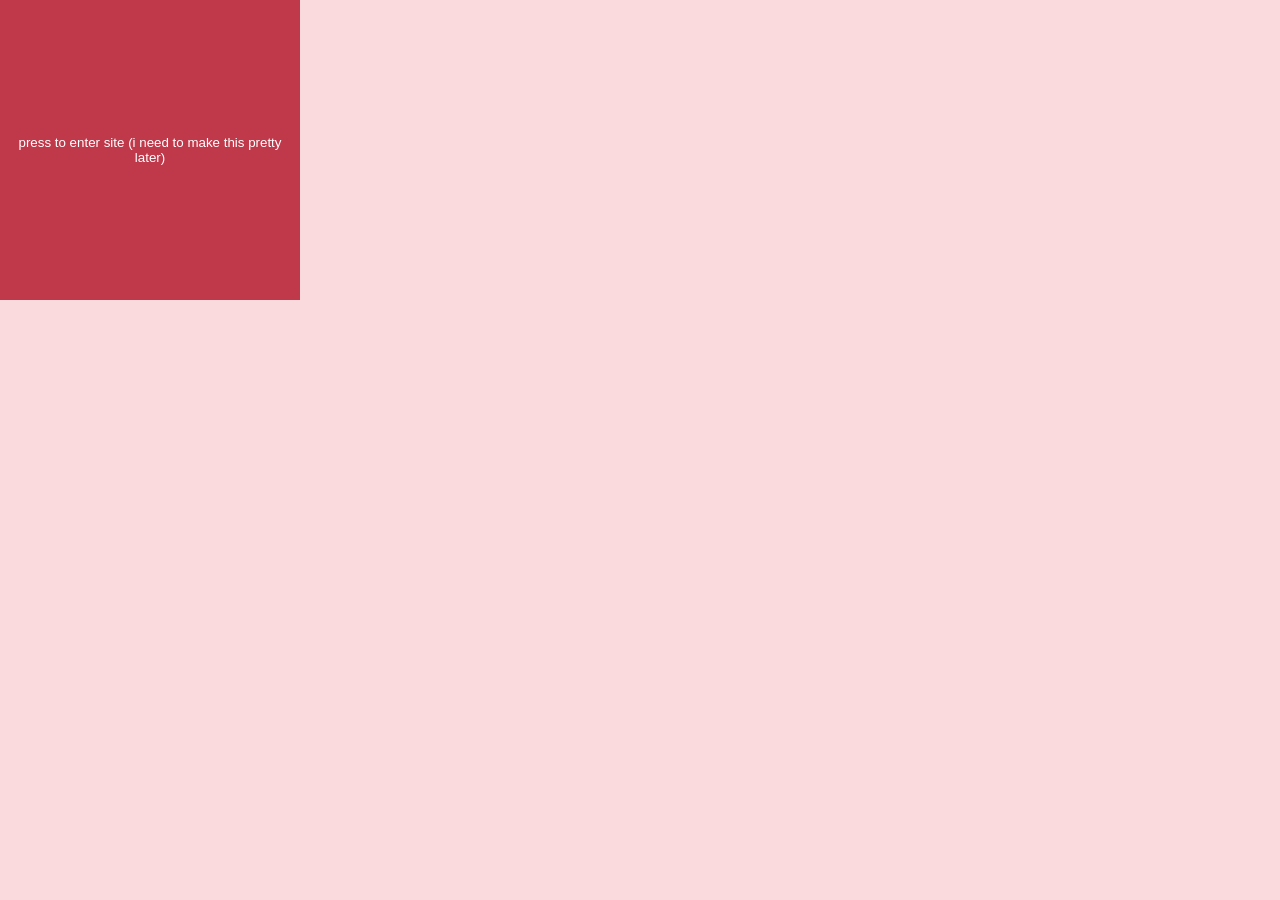
==== index.html @ 754f4a67 "made the nav bar prettier again... 4 theme + a dark mode for each theme can be mix and matched" ====
<!DOCTYPE html>
    <head>
        <link rel="stylesheet" href="style.css">
        <link rel = "icon" href = "placeholder.png">
        <title>Welcome!</title>
    </head>
    <body class = "home">
        <a href="home.html">
            <button class= "enterButton">
                press to enter site (i need to make this pretty later)
            </button>
        </a>
    </body>
</html>
---- style.css ----
@font-face{
    font-family: "Google-Sans" ;
    src: url('./assets/fonts/GoogleSans-VariableFont_GRAD\,opsz\,wght.ttf')
}

/* Color Themes and stuff*/
:root { /* Red - default */
    --bg: #FADADD;
    --text: #C0394B;
    --buttonBg: #C0394B;
    --buttonText: #FFFFFF;
    --navBg: #7B1A26;
    --navText: #FADADD;
    --navHover: #4A0D15;
}

:root.blue {
    --bg: #D6EAF8;
    --text: #1A6FA8;
    --buttonBg: #1A6FA8;
    --buttonText: #FFFFFF;
    --navBg: #0D3B5E;
    --navText: #D6EAF8;
    --navHover: #07202F;
}

:root.yellow {
    --bg: #FEF9E7;
    --text: #B8860B;
    --buttonBg: #B8860B;
    --buttonText: #FFFFFF;
    --navBg: #6E5200;
    --navText: #FEF9E7;
    --navHover: #3D2D00;
}

:root.green {
    --bg: #D5F5E3;
    --text: #1E8449;
    --buttonBg: #1E8449;
    --buttonText: #FFFFFF;
    --navBg: #0B3D20;
    --navText: #D5F5E3;
    --navHover: #062B12;
}

:root.dark {
    --bg: #5C1A22;
    --text: #FADADD;
    --buttonBg: #8B2535;
    --buttonText: #FFFFFF;
    --navBg: #1A0005;
    --navText: #FADADD;
    --navHover: #0D0002;
}

:root.blue.dark {
    --bg: #0D3B5E;
    --text: #D6EAF8;
    --buttonBg: #1A6FA8;
    --buttonText: #FFFFFF;
    --navBg: #051520;
    --navText: #D6EAF8;
    --navHover: #020A10;
}

:root.yellow.dark {
    --bg: #6E5200;
    --text: #FEF9E7;
    --buttonBg: #B8860B;
    --buttonText: #FFFFFF;
    --navBg: #2A1F00;
    --navText: #FEF9E7;
    --navHover: #110C00;
}

:root.green.dark {
    --bg: #0B3D20;
    --text: #D5F5E3;
    --buttonBg: #1E8449;
    --buttonText: #FFFFFF;
    --navBg: #03150B;
    --navText: #D5F5E3;
    --navHover: #010A05;
}

html{
    scroll-behavior: smooth;
    overscroll-behavior: none;
}

body{
    background-color: var(--bg);
    color: var(--text);
    margin: 0;
    padding: 0;
    font-family: "Google-Sans";
    overscroll-behavior: none;
}

button{
    background-color: var(--buttonBg);
    color: var(--navText);
    border:none;
    padding:10px;
    font-size: auto;

}

ul {
    margin: 0;
    padding: 0;
    background-color: var(--navBg);
    overflow: hidden;
    display: flex;
    align-items: center;
    list-style:none;
}


ul li {
    float:left;
}

ul li a {
    display: block;
    color: var(--navText);
    text-align: center;
    padding: 14px 16px;
    text-decoration: none;
}

ul li a:hover{
    background-color: var(--navHover);
}

ul li button{
    margin-left: 10px;
    margin-right: 10px;
}

ul li button:hover{
    background-color: var(--navHover);

}

.logo{
    height:50px;
    width:auto;
    display: block;
    padding: 10px;

}


.enterButton{
    background-color: var(--buttonBg);
    color: var(--buttonText);
    height: 300px;
    width: 300px;
}
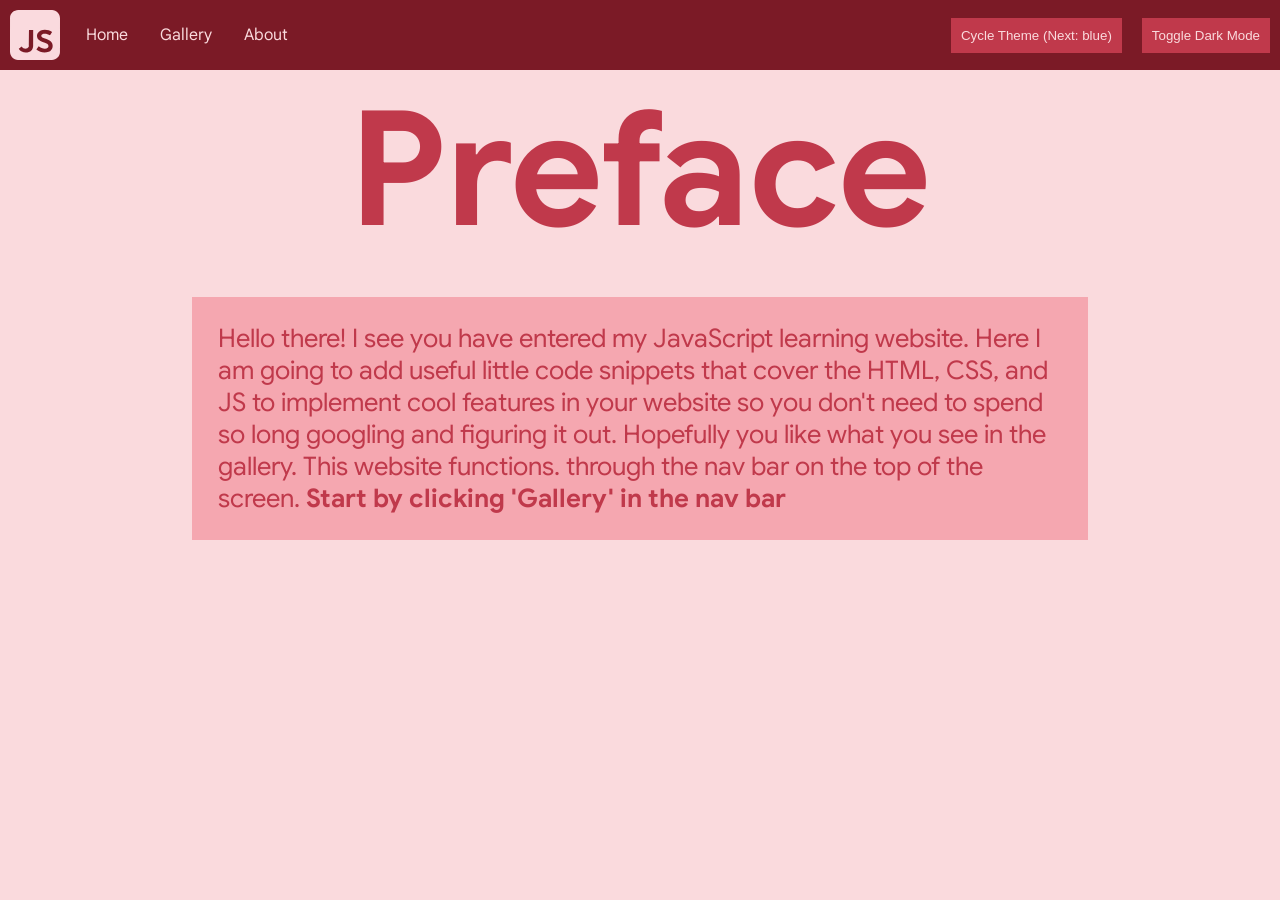
==== commit c7cffb7a: "fixed a mistake in the body of the preface" ====
--- a/index.html
+++ b/index.html
@@ -1,14 +1,35 @@
 <!DOCTYPE html>
     <head>
         <link rel="stylesheet" href="style.css">
-        <link rel = "icon" href = "placeholder.png">
-        <title>Welcome!</title>
+        <link rel = "icon" href = "assets/img/SVG/Logo_Black.svg">
+        <title>Preface</title>
     </head>
-    <body class = "home">
-        <a href="home.html">
-            <button class= "enterButton">
-                press to enter site (i need to make this pretty later)
-            </button>
-        </a>
+    <body>
+        <div class = "navbar">
+            <ul>
+                <li><img id = "logo" class = "logo" src="assets/img/SVG/Logo_Red.svg"></li>
+                <li><a href = "index.html">Home</a></li>
+                <li><a href = "gallery.html">Gallery</a></li>
+                <li><a href = "#about.html">About</a></li>
+                <li class = "right-aligned">
+                    <button id= "themeCycleBtn" onclick = "themeCycle()">Cycle Theme (Next: blue)</button>
+                    <button id = "darkMode" onclick = "darkToggle()">Toggle Dark Mode</button>
+                </li>
+            </ul>
+        </div>
+
+        <div class = "center">
+            <h1 class ="grow center" id = "home" >Preface</h1>
+        </div>
+        <div class = "body-center">
+            <p class="background preface-body">
+                Hello there! I see you have entered my JavaScript learning website. Here I am going to add useful little 
+                code snippets that cover the HTML, CSS, and JS to implement cool features in your website so you don't need to
+                spend so long googling and figuring it out. Hopefully you like what you see in the gallery. This website functions. 
+                through the nav bar on the top of the screen. <b> Start by clicking 'Gallery' in the nav bar</b>
+            </p>
+        </div>
+
+        <script src="script.js"></script>
     </body>
-</html> +</html>
--- a/style.css
+++ b/style.css
@@ -13,6 +13,7 @@
     --navBg: #7B1A26;
     --navText: #FADADD;
     --navHover: #4A0D15;
+    --textBacking: #F5A7B0;
 }
 
 :root.blue {
@@ -23,6 +24,7 @@
     --navBg: #0D3B5E;
     --navText: #D6EAF8;
     --navHover: #07202F;
+    --textBacking: #A8D0F0;
 }
 
 :root.yellow {
@@ -33,6 +35,7 @@
     --navBg: #6E5200;
     --navText: #FEF9E7;
     --navHover: #3D2D00;
+    --textBacking: #F9E4A0;
 }
 
 :root.green {
@@ -43,6 +46,7 @@
     --navBg: #0B3D20;
     --navText: #D5F5E3;
     --navHover: #062B12;
+    --textBacking: #A8E8C0;
 }
 
 :root.dark {
@@ -53,6 +57,7 @@
     --navBg: #1A0005;
     --navText: #FADADD;
     --navHover: #0D0002;
+    --textBacking: #8B2535;
 }
 
 :root.blue.dark {
@@ -63,6 +68,7 @@
     --navBg: #051520;
     --navText: #D6EAF8;
     --navHover: #020A10;
+    --textBacking: #1A4F72;
 }
 
 :root.yellow.dark {
@@ -73,6 +79,7 @@
     --navBg: #2A1F00;
     --navText: #FEF9E7;
     --navHover: #110C00;
+    --textBacking: #8B6800;
 }
 
 :root.green.dark {
@@ -83,6 +90,7 @@
     --navBg: #03150B;
     --navText: #D5F5E3;
     --navHover: #010A05;
+    --textBacking: #145C30;
 }
 
 html{
@@ -118,6 +126,17 @@
     list-style:none;
 }
 
+h1 {
+    display: block;
+    font-size: 10em;
+    margin-block-start: 0.2em;
+    margin-block-end: 0.2em;
+}
+
+p{
+    font-size: 1em;
+    color: var(--text)
+}
 
 ul li {
     float:left;
@@ -145,6 +164,29 @@
 
 }
 
+.grow{
+  transition: transform 0.3s ease-in-out;
+}
+
+.grow:hover {
+  transform: scale(1.3); 
+}
+
+.body-center{
+    display: flex;
+    justify-content: center;
+    margin-left: 15vw;
+    margin-right: 15vw;
+    font-size: 2em;
+}
+
+.center{
+    display: flex;
+    justify-content: center;
+    margin-block-start: 0;
+    margin-block-end: 0;
+}
+
 .logo{
     height:50px;
     width:auto;
@@ -159,4 +201,19 @@
     color: var(--buttonText);
     height: 300px;
     width: 300px;
+}
+
+.background{
+    background-color: var(--textBacking);
+}
+
+.preface-body{
+    padding: 2vw;
+    font-size: 0.8em;
+}
+
+.right-aligned {
+    margin-left: auto;
+    display: flex;
+    align-items: center;
 }
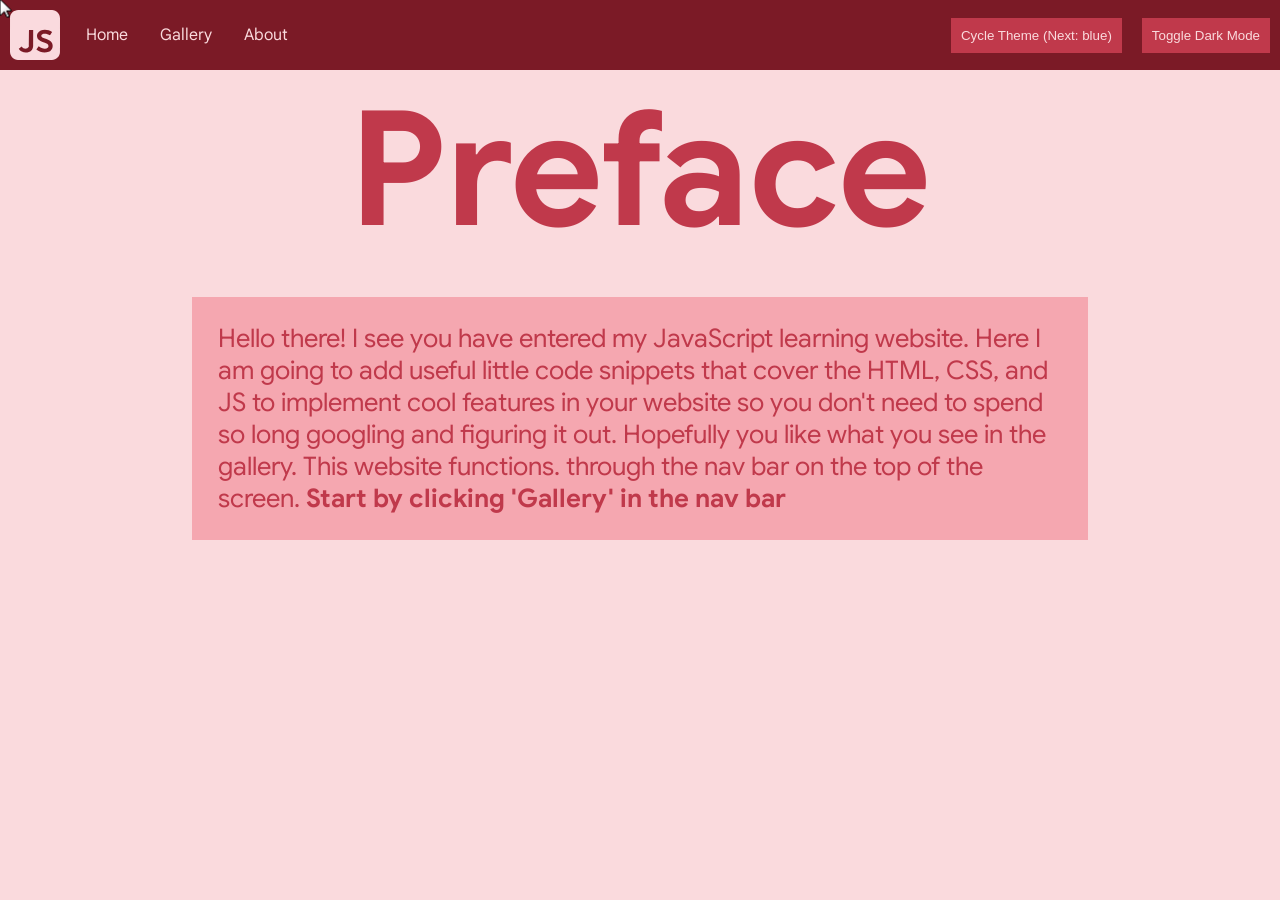
==== commit 15066d70: "Added Custom cursor for hovering over links and stuff" ====
--- a/index.html
+++ b/index.html
@@ -5,21 +5,23 @@
         <title>Preface</title>
     </head>
     <body>
-        <div class = "navbar">
+        <img id = "cursor-follower" src = "assets/cursor/cursor_pointer.png">
+
+        <div class="navbar">
             <ul>
-                <li><img id = "logo" class = "logo" src="assets/img/SVG/Logo_Red.svg"></li>
-                <li><a href = "index.html">Home</a></li>
-                <li><a href = "gallery.html">Gallery</a></li>
-                <li><a href = "#about.html">About</a></li>
-                <li class = "right-aligned">
-                    <button id= "themeCycleBtn" onclick = "themeCycle()">Cycle Theme (Next: blue)</button>
-                    <button id = "darkMode" onclick = "darkToggle()">Toggle Dark Mode</button>
+                <li><img id="logo" class="logo" src="assets/img/SVG/Logo_Red.svg"></li>
+                <li><a class="button_cursor" href="index.html">Home</a></li>
+                <li><a class="button_cursor" href="gallery.html">Gallery</a></li>
+                <li><a class="button_cursor" href="#about.html">About</a></li>
+                <li class="right-aligned">
+                    <button id="themeCycleBtn" class="button_cursor" onclick="themeCycle()">Cycle Theme (Next: blue)</button>
+                    <button id="darkMode" class="button_cursor" onclick="darkToggle()">Toggle Dark Mode</button>
                 </li>
             </ul>
         </div>
 
         <div class = "center">
-            <h1 class ="grow center" id = "home" >Preface</h1>
+            <h1 class ="grow center">Preface</h1>
         </div>
         <div class = "body-center">
             <p class="background preface-body">
--- a/style.css
+++ b/style.css
@@ -93,6 +93,9 @@
     --textBacking: #145C30;
 }
 
+*{
+    cursor: none;
+}
 html{
     scroll-behavior: smooth;
     overscroll-behavior: none;
@@ -195,6 +198,15 @@
 
 }
 
+#cursor-follower{
+    position: fixed;
+    width: 63px; 
+    height: auto;
+    pointer-events: none;
+    transform: translate(-50%,-50%);
+    z-index: 9999;
+
+}
 
 .enterButton{
     background-color: var(--buttonBg);
@@ -216,4 +228,24 @@
     margin-left: auto;
     display: flex;
     align-items: center;
+}
+
+.gallery{
+    display:flex;
+    flex-wrap: wrap;
+    justify-content: center;
+    margin-left: 2.5vw;
+    gap: 3vw;
+    margin-right: 2.5vw;
+    margin-top:2.5vw;
+}
+
+.card {
+    height: 30vh;
+    width: 30vh;
+    background-color: var(--buttonBg);
+    border: 5px solid var(--navBg);
+    /* border-radius: 4px;*/ /* To round Corner*/
+    padding: 10px;
+    box-shadow: 4px 4px 10px rgba(0,0,0,0.3);
 }
